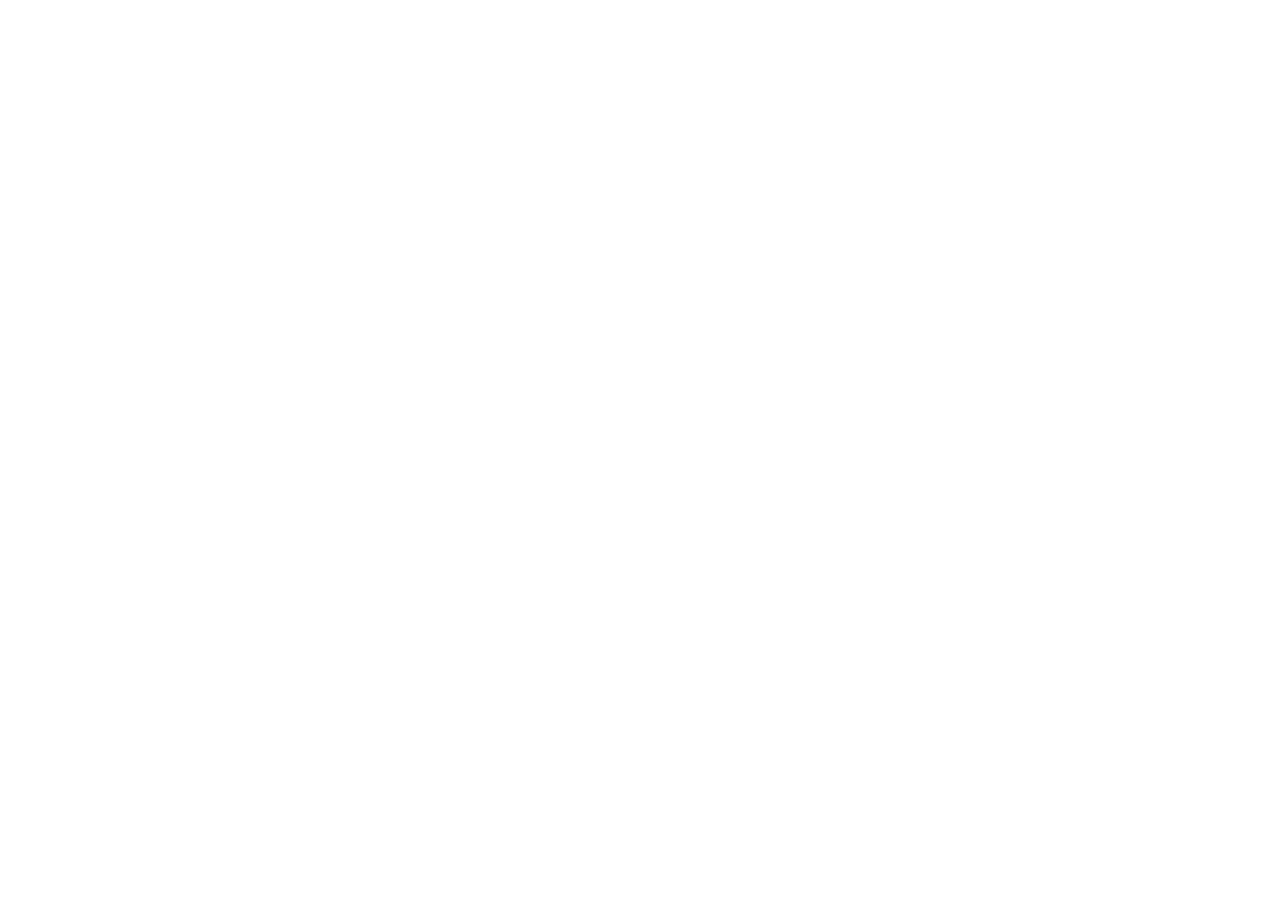
==== src/porteus/screensaver.html @ 9237cdfd "first" ====
<!doctype html>
<html lang="en">
  <head>
  </head>
  <body style="margin: 0 auto">
    <video style="position: fixed;
    right: 0;
    bottom: 0;
    min-width: 100%; 
    min-height: 100%;" autoplay loop muted>
      <source src="/videos/grupprum3.mp4" type="video/mp4">
    Your browser does not support the video tag.
    </video>
  </body>
</html>
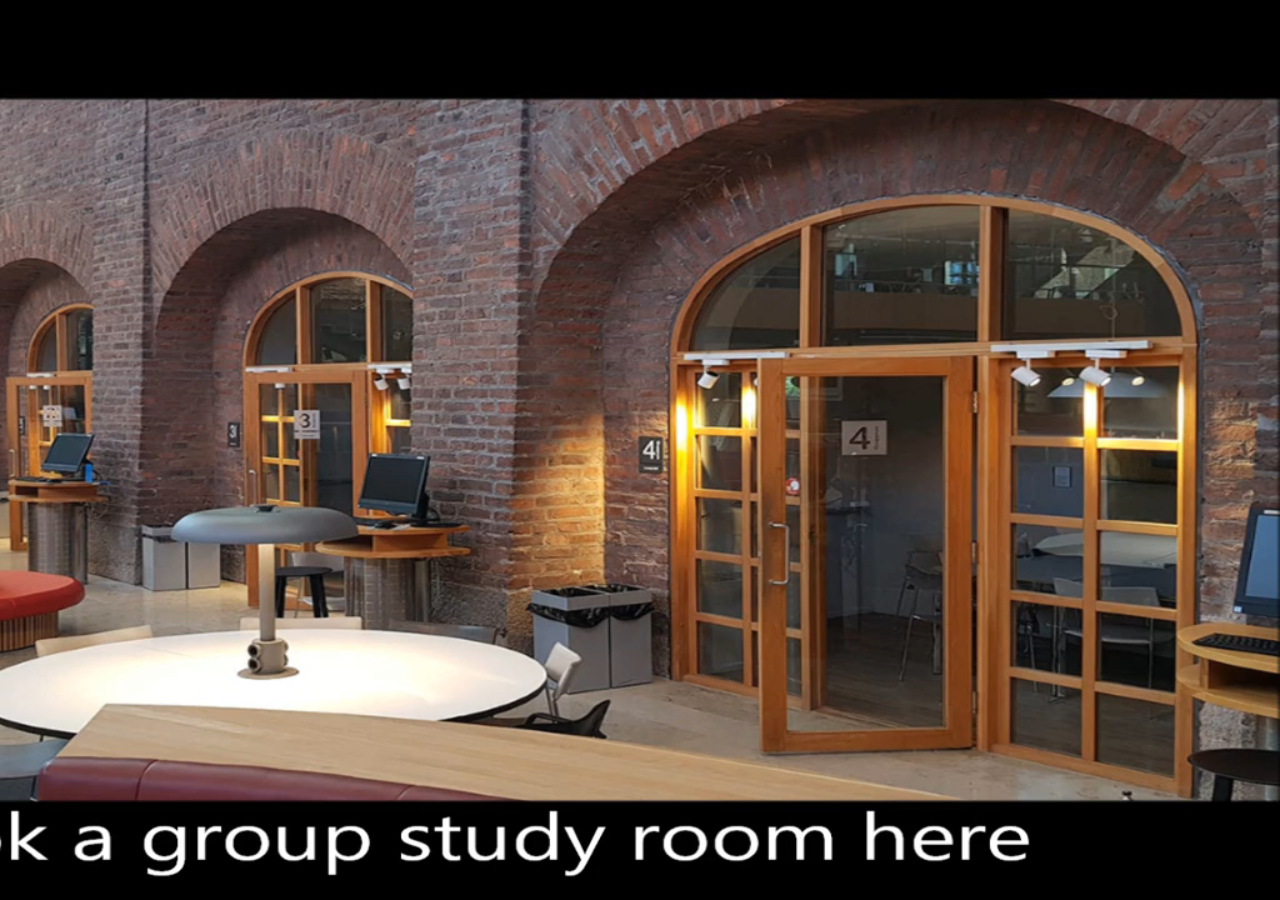
==== commit 5125ab70: "first" ====
--- a/src/porteus/screensaver.html
+++ b/src/porteus/screensaver.html
@@ -8,7 +8,7 @@
     bottom: 0;
     min-width: 100%; 
     min-height: 100%;" autoplay loop muted>
-      <source src="/videos/grupprum3.mp4" type="video/mp4">
+      <source src="videos/grupprum3.mp4" type="video/mp4">
     Your browser does not support the video tag.
     </video>
   </body>
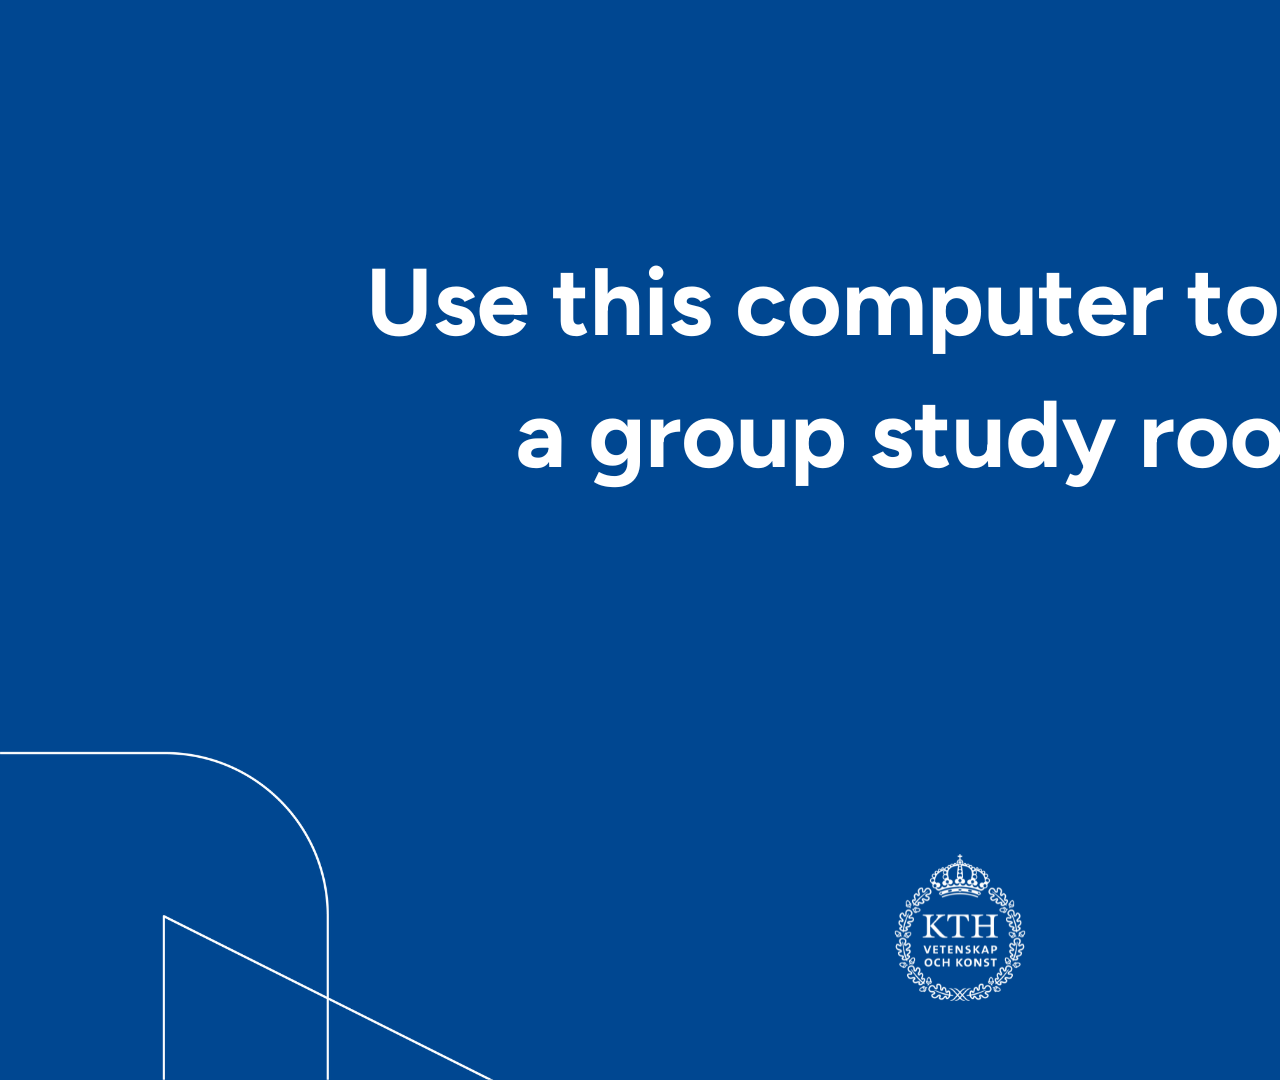
==== commit 233f6872: "ny skärmsläckare" ====
--- a/src/porteus/screensaver.html
+++ b/src/porteus/screensaver.html
@@ -3,13 +3,14 @@
   <head>
   </head>
   <body style="margin: 0 auto">
-    <video style="position: fixed;
+    <!--video style="position: fixed;
     right: 0;
     bottom: 0;
     min-width: 100%; 
     min-height: 100%;" autoplay loop muted>
       <source src="videos/grupprum3.mp4" type="video/mp4">
     Your browser does not support the video tag.
-    </video>
+    </video-->
+    <img src="images/screensavergrouprooms_1920_1080.png" alt="KTH Biblioteket">
   </body>
 </html>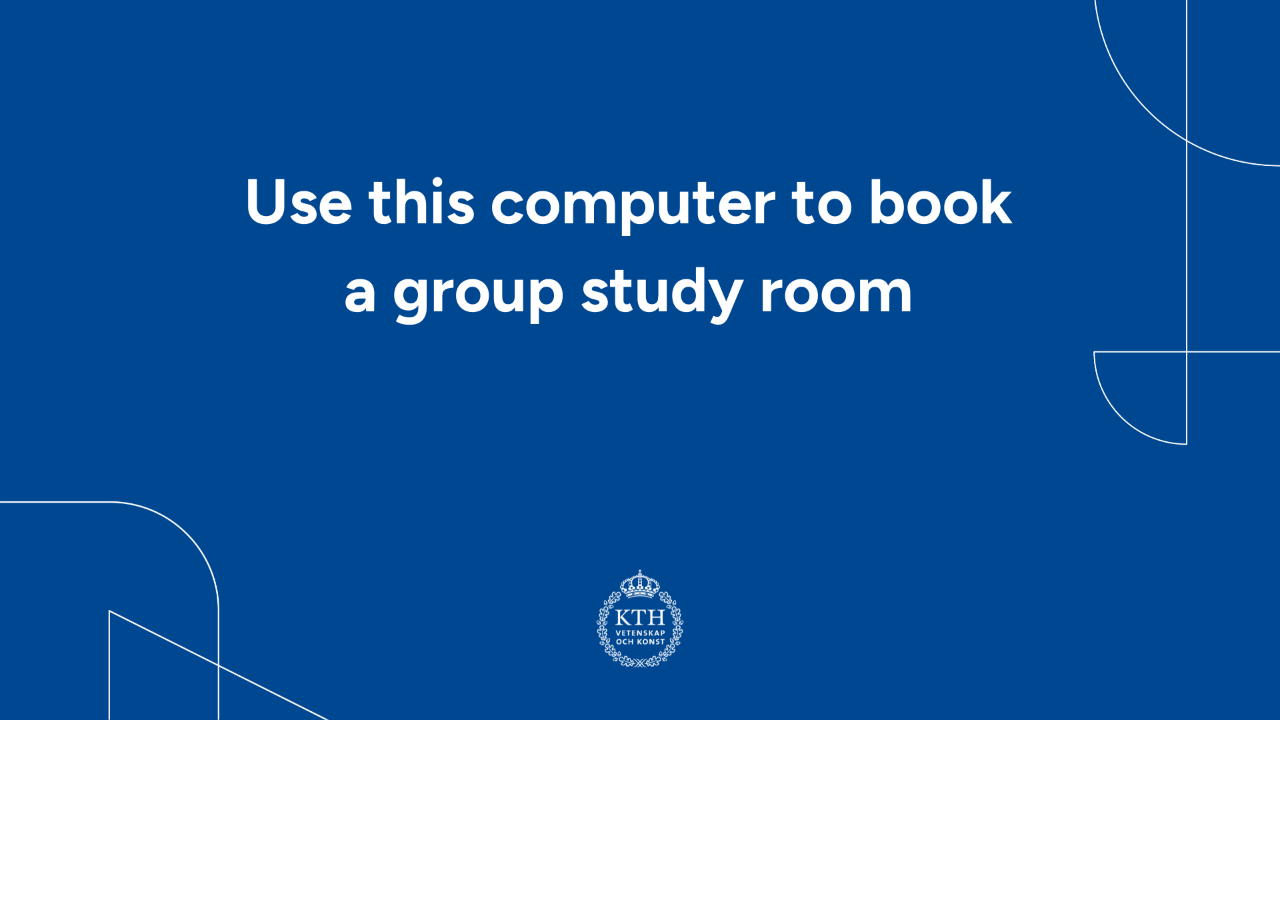
==== commit 979a0889: "ny skärmsläckare" ====
--- a/src/porteus/screensaver.html
+++ b/src/porteus/screensaver.html
@@ -1,6 +1,7 @@
 <!doctype html>
 <html lang="en">
   <head>
+    <link rel="stylesheet" href="css/style.css">
   </head>
   <body style="margin: 0 auto">
     <!--video style="position: fixed;
--- a/src/porteus/css/style.css
+++ b/src/porteus/css/style.css
@@ -0,0 +1,3 @@
+img {
+    width: 100%;
+}